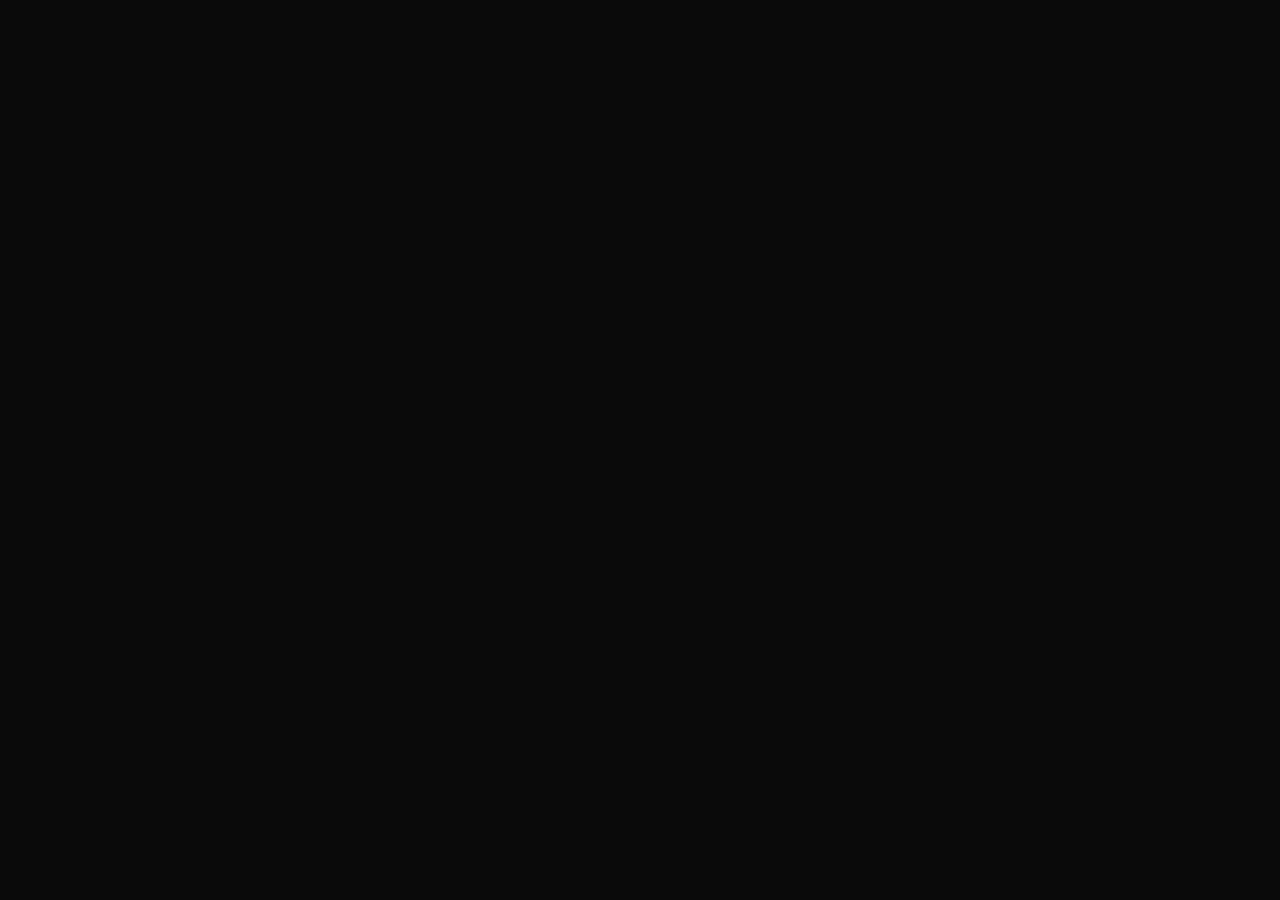
==== index.html @ 23f84842 "Update index.html" ====
<!DOCTYPE html>
<html lang="en">
<head>
    <meta charset="UTF-8">
    <meta name="viewport" content="width=device-width, initial-scale=1.0">
    <title>KYNIT DIGITAL - We Build Websites That Make You Money</title>
    <style>
        * { margin: 0; padding: 0; box-sizing: border-box; }
        body { font-family: Arial, sans-serif; background: #0a0a0a; color: #fff; line-height: 1.6; }
        
        /* HEADER WITH NEON DESK */
        header {
            background: linear-gradient(rgba(0,0,0,0.7), rgba(0,0,0,0.7)), url('IMG_5159.jpeg') no-repeat center;
            background-size: cover;
            min-height: 600px;
            display: flex;
            flex-direction: column;
            justify-content: center;
            align-items: center;
            text-align: center;
            padding: 0 20px;
            border-bottom: 4px solid #FFD700;
        }
        header h1 {
            font-size: 3.5rem;
            color: #FFD700;
            margin-bottom: 15px;
            font-weight: 900;
            text-shadow: 3px 3px 6px #000;
        }
        header p {
            font-size: 1.3rem;
            margin-bottom: 30px;
            color: #fff;
            text-shadow: 2px 2px 4px #000;
        }
        .btn {
            display: inline-block;
            padding: 18px 35px;
            background: #FFD700;
            color: #000;
            text-decoration: none;
            font-weight: bold;
            border-radius: 10px;
            font-size: 1.1rem;
            transition: 0.3s;
        }
        .btn:hover { background: #fff; }
        
        /* SECTIONS */
        section { padding: 80px 20px; max-width: 1100px; margin: auto; }
        h2 { color: #FFD700; text-align: center; margin-bottom: 50px; font-size: 2.5rem; }
        
        /* SERVICES */
        .services { display: grid; grid-template-columns: repeat(3, 1fr); gap:
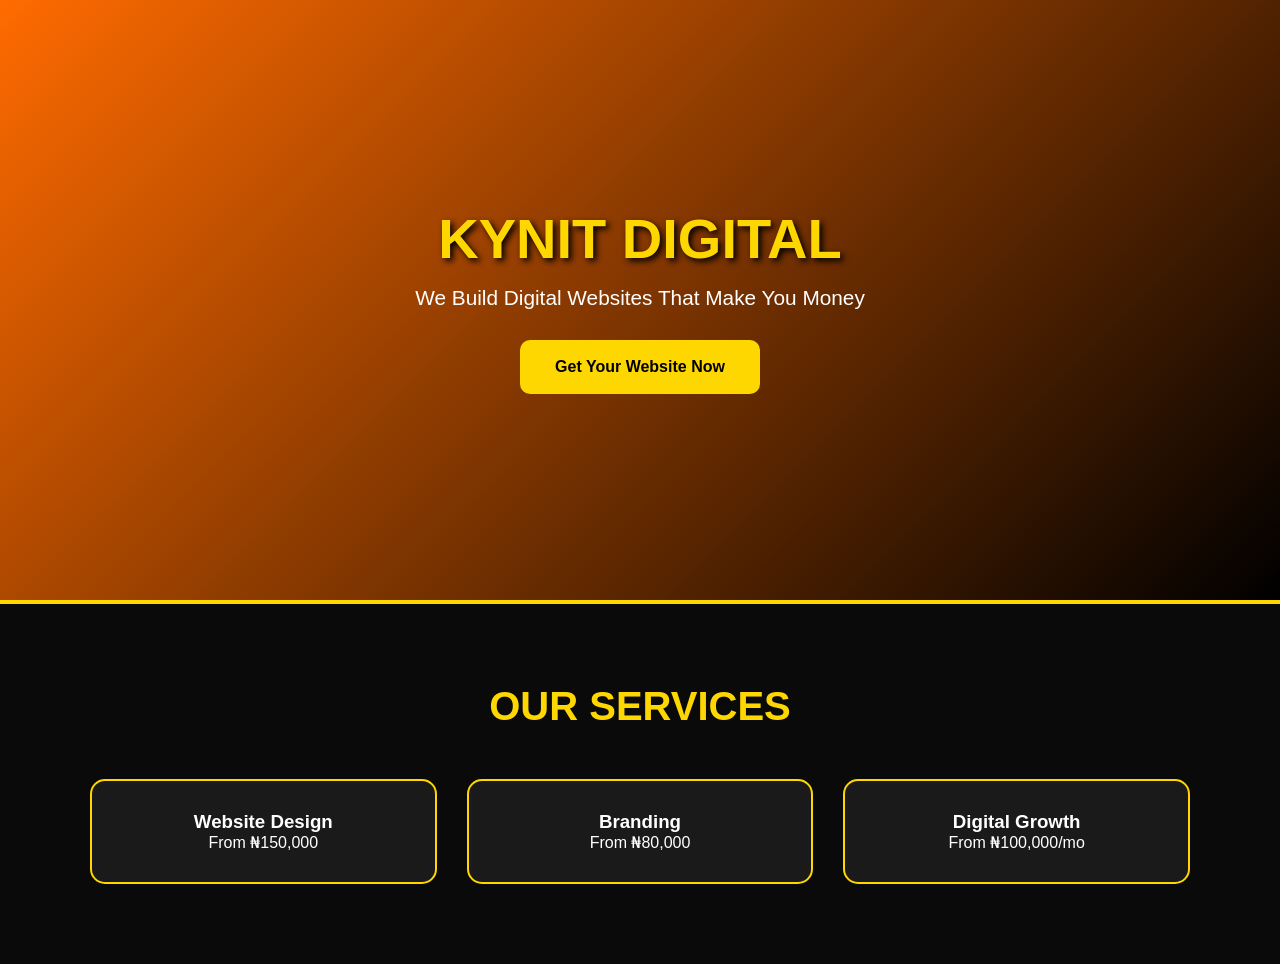
==== commit d5550b1d: "Update index.html" ====
--- a/index.html
+++ b/index.html
@@ -3,15 +3,12 @@
 <head>
     <meta charset="UTF-8">
     <meta name="viewport" content="width=device-width, initial-scale=1.0">
-    <title>KYNIT DIGITAL - We Build Websites That Make You Money</title>
+    <title>KYNIT DIGITAL</title>
     <style>
-        * { margin: 0; padding: 0; box-sizing: border-box; }
-        body { font-family: Arial, sans-serif; background: #0a0a0a; color: #fff; line-height: 1.6; }
-        
-        /* HEADER WITH NEON DESK */
+        * { margin: 0; padding: 0; }
+        body { font-family: Arial, sans-serif; background: #0a0a0a; color: #fff; }
         header {
-            background: linear-gradient(rgba(0,0,0,0.7), rgba(0,0,0,0.7)), url('IMG_5159.jpeg') no-repeat center;
-            background-size: cover;
+            background: linear-gradient(135deg, #FF6B00 0%, #000 100%);
             min-height: 600px;
             display: flex;
             flex-direction: column;
@@ -21,35 +18,29 @@
             padding: 0 20px;
             border-bottom: 4px solid #FFD700;
         }
-        header h1 {
-            font-size: 3.5rem;
-            color: #FFD700;
-            margin-bottom: 15px;
-            font-weight: 900;
-            text-shadow: 3px 3px 6px #000;
-        }
-        header p {
-            font-size: 1.3rem;
-            margin-bottom: 30px;
-            color: #fff;
-            text-shadow: 2px 2px 4px #000;
-        }
-        .btn {
-            display: inline-block;
-            padding: 18px 35px;
-            background: #FFD700;
-            color: #000;
-            text-decoration: none;
-            font-weight: bold;
-            border-radius: 10px;
-            font-size: 1.1rem;
-            transition: 0.3s;
-        }
-        .btn:hover { background: #fff; }
-        
-        /* SECTIONS */
+        header h1 { font-size: 3.5rem; color: #FFD700; margin-bottom: 15px; text-shadow: 3px 3px 6px #000; }
+        header p { font-size: 1.3rem; margin-bottom: 30px; }
+        .btn { display: inline-block; padding: 18px 35px; background: #FFD700; color: #000; text-decoration: none; font-weight: bold; border-radius: 10px; }
         section { padding: 80px 20px; max-width: 1100px; margin: auto; }
         h2 { color: #FFD700; text-align: center; margin-bottom: 50px; font-size: 2.5rem; }
-        
-        /* SERVICES */
-        .services { display: grid; grid-template-columns: repeat(3, 1fr); gap:+        .services { display: grid; grid-template-columns: repeat(3, 1fr); gap: 30px; }
+        .card { background: #1a1a1a; padding: 30px; border-radius: 15px; border: 2px solid #FFD700; text-align: center; }
+        @media(max-width: 768px) { .services { grid-template-columns: 1fr; } header h1 { font-size: 2.2rem; }
+    </style>
+</head>
+<body>
+    <header>
+        <h1>KYNIT DIGITAL</h1>
+        <p>We Build Digital Websites That Make You Money</p>
+        <a href="https://wa.me/234" class="btn">Get Your Website Now</a>
+    </header>
+    <section>
+        <h2>OUR SERVICES</h2>
+        <div class="services">
+            <div class="card"><h3>Website Design</h3><p>From ₦150,000</p></div>
+            <div class="card"><h3>Branding</h3><p>From ₦80,000</p></div>
+            <div class="card"><h3>Digital Growth</h3><p>From ₦100,000/mo</p></div>
+        </div>
+    </section>
+</body>
+</html>
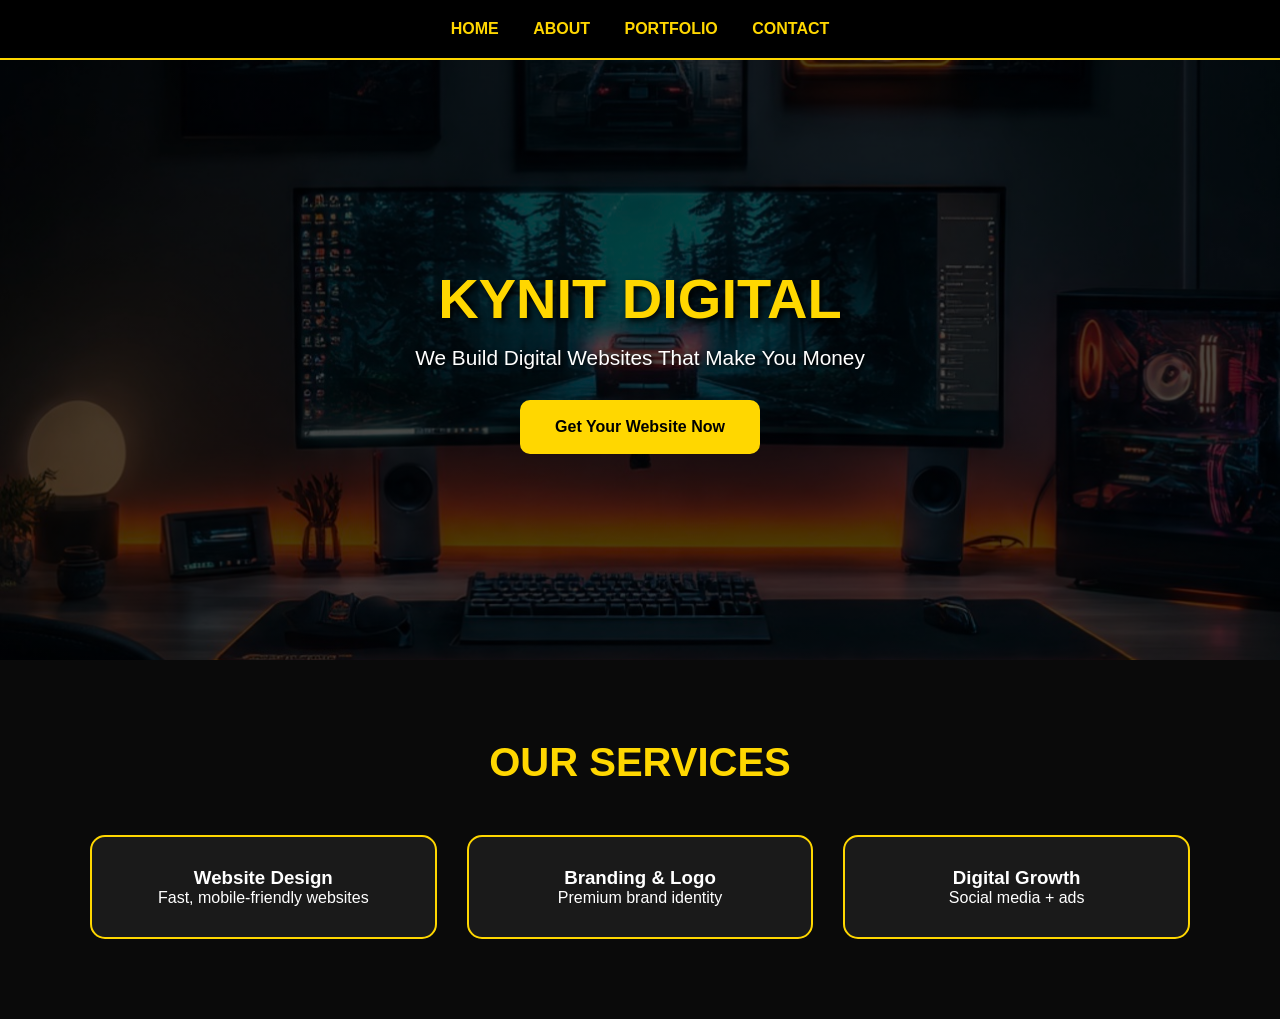
==== commit 97a75c29: "Update index.html" ====
--- a/index.html
+++ b/index.html
@@ -3,12 +3,15 @@
 <head>
     <meta charset="UTF-8">
     <meta name="viewport" content="width=device-width, initial-scale=1.0">
-    <title>KYNIT DIGITAL</title>
+    <title>KYNIT DIGITAL - We Build Websites That Make You Money</title>
     <style>
         * { margin: 0; padding: 0; }
         body { font-family: Arial, sans-serif; background: #0a0a0a; color: #fff; }
+        nav{background:#000; padding:20px; text-align:center; border-bottom:2px solid #FFD700;}
+        nav a{color:#FFD700; text-decoration:none; margin:0 15px; font-weight:bold;}
         header {
-            background: linear-gradient(135deg, #FF6B00 0%, #000 100%);
+            background: linear-gradient(rgba(0,0,0,0.7), rgba(0,0,0,0.7)), url('IMG_5159.jpeg') no-repeat center;
+            background-size: cover;
             min-height: 600px;
             display: flex;
             flex-direction: column;
@@ -16,31 +19,36 @@
             align-items: center;
             text-align: center;
             padding: 0 20px;
-            border-bottom: 4px solid #FFD700;
         }
         header h1 { font-size: 3.5rem; color: #FFD700; margin-bottom: 15px; text-shadow: 3px 3px 6px #000; }
-        header p { font-size: 1.3rem; margin-bottom: 30px; }
+        header p { font-size: 1.3rem; margin-bottom: 30px; text-shadow: 2px 2px 4px #000; }
         .btn { display: inline-block; padding: 18px 35px; background: #FFD700; color: #000; text-decoration: none; font-weight: bold; border-radius: 10px; }
         section { padding: 80px 20px; max-width: 1100px; margin: auto; }
         h2 { color: #FFD700; text-align: center; margin-bottom: 50px; font-size: 2.5rem; }
         .services { display: grid; grid-template-columns: repeat(3, 1fr); gap: 30px; }
         .card { background: #1a1a1a; padding: 30px; border-radius: 15px; border: 2px solid #FFD700; text-align: center; }
-        @media(max-width: 768px) { .services { grid-template-columns: 1fr; } header h1 { font-size: 2.2rem; }
+        @media(max-width: 768px) { .services { grid-template-columns: 1fr; } header h1 { font-size: 2.2rem; } }
     </style>
 </head>
 <body>
-    <header>
-        <h1>KYNIT DIGITAL</h1>
-        <p>We Build Digital Websites That Make You Money</p>
-        <a href="https://wa.me/234" class="btn">Get Your Website Now</a>
-    </header>
-    <section>
-        <h2>OUR SERVICES</h2>
-        <div class="services">
-            <div class="card"><h3>Website Design</h3><p>From ₦150,000</p></div>
-            <div class="card"><h3>Branding</h3><p>From ₦80,000</p></div>
-            <div class="card"><h3>Digital Growth</h3><p>From ₦100,000/mo</p></div>
-        </div>
-    </section>
+<nav>
+<a href="index.html">HOME</a>
+<a href="about.html">ABOUT</a>
+<a href="portfolio.html">PORTFOLIO</a>
+<a href="contact.html">CONTACT</a>
+</nav>
+<header>
+    <h1>KYNIT DIGITAL</h1>
+    <p>We Build Digital Websites That Make You Money</p>
+    <a href="contact.html" class="btn">Get Your Website Now</a>
+</header>
+<section>
+    <h2>OUR SERVICES</h2>
+    <div class="services">
+        <div class="card"><h3>Website Design</h3><p>Fast, mobile-friendly websites</p></div>
+        <div class="card"><h3>Branding & Logo</h3><p>Premium brand identity</p></div>
+        <div class="card"><h3>Digital Growth</h3><p>Social media + ads</p></div>
+    </div>
+</section>
 </body>
 </html>
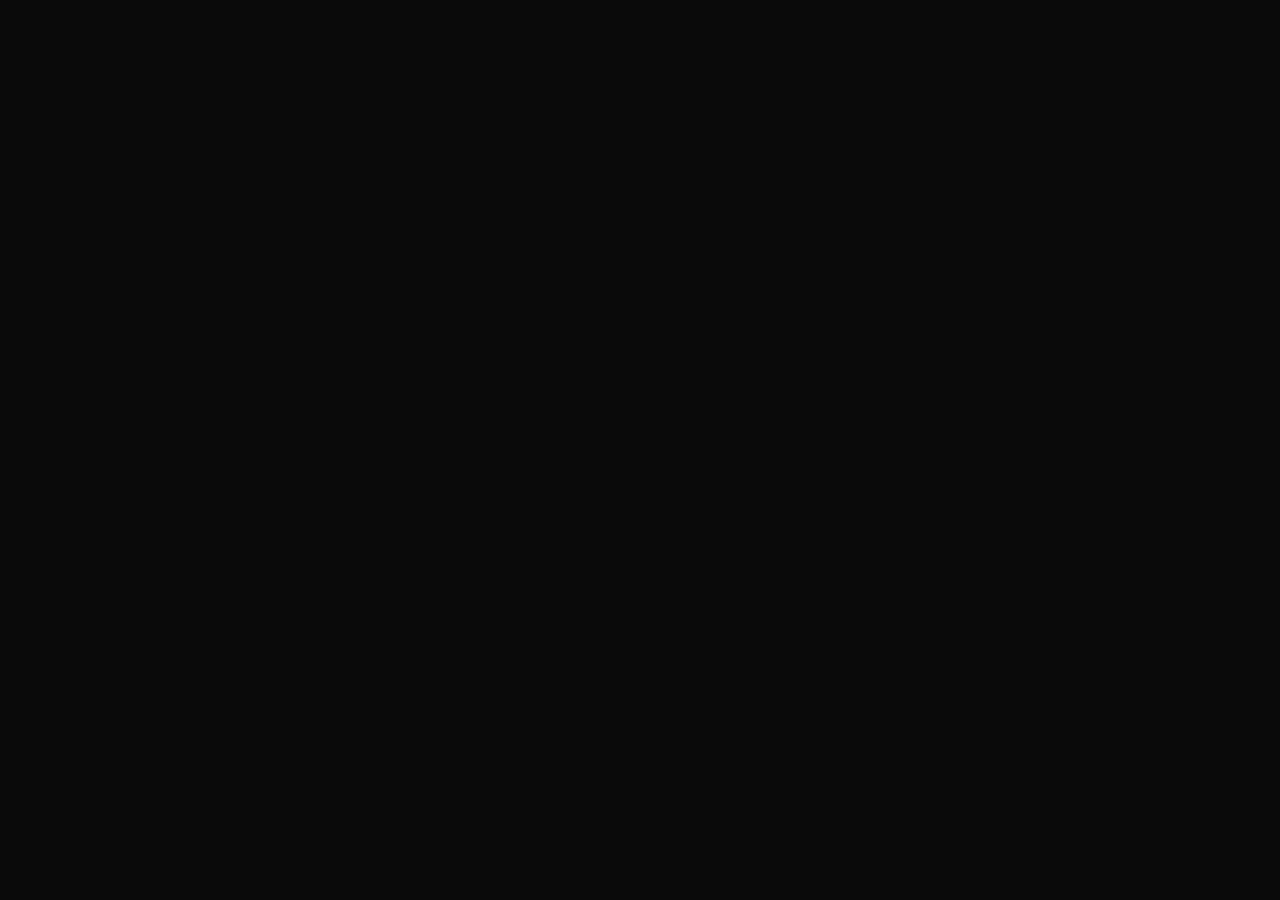
==== commit 8584666a: "Update index.html" ====
--- a/index.html
+++ b/index.html
@@ -3,12 +3,17 @@
 <head>
     <meta charset="UTF-8">
     <meta name="viewport" content="width=device-width, initial-scale=1.0">
-    <title>KYNIT DIGITAL - We Build Websites That Make You Money</title>
+    <title>KYNIT DIGITAL - We Build Websites That Make You Money | Lagos</title>
     <style>
-        * { margin: 0; padding: 0; }
-        body { font-family: Arial, sans-serif; background: #0a0a0a; color: #fff; }
-        nav{background:#000; padding:20px; text-align:center; border-bottom:2px solid #FFD700;}
-        nav a{color:#FFD700; text-decoration:none; margin:0 15px; font-weight:bold;}
+        * { margin: 0; padding: 0; box-sizing: border-box; }
+        body { font-family: 'Arial', sans-serif; background: #0a0a0a; color: #fff; line-height: 1.6; }
+        
+        /* NAV */
+        nav{background:#000; padding:20px; text-align:center; border-bottom:2px solid #FFD700; position: sticky; top:0; z-index:100;}
+        nav a{color:#FFD700; text-decoration:none; margin:0 15px; font-weight:bold; font-size:1.1rem;}
+        nav a:hover{color:#fff;}
+
+        /* HEADER WITH YOUR DESK IMAGE */
         header {
             background: linear-gradient(rgba(0,0,0,0.7), rgba(0,0,0,0.7)), url('IMG_5159.jpeg') no-repeat center;
             background-size: cover;
@@ -21,34 +26,14 @@
             padding: 0 20px;
         }
         header h1 { font-size: 3.5rem; color: #FFD700; margin-bottom: 15px; text-shadow: 3px 3px 6px #000; }
-        header p { font-size: 1.3rem; margin-bottom: 30px; text-shadow: 2px 2px 4px #000; }
-        .btn { display: inline-block; padding: 18px 35px; background: #FFD700; color: #000; text-decoration: none; font-weight: bold; border-radius: 10px; }
-        section { padding: 80px 20px; max-width: 1100px; margin: auto; }
-        h2 { color: #FFD700; text-align: center; margin-bottom: 50px; font-size: 2.5rem; }
+        header p { font-size: 1.3rem; margin-bottom: 30px; text-shadow: 2px 2px 4px #000; max-width: 700px; }
+        .btn { display: inline-block; padding: 18px 35px; background: #FFD700; color: #000; text-decoration: none; font-weight: bold; border-radius: 10px; font-size: 1.1rem; transition: 0.3s; }
+        .btn:hover { background: #fff; transform: scale(1.05); }
+
+        /* SERVICES SECTION */
+        section { padding: 80px 20px; max-width: 1200px; margin: auto; }
+        h2 { color: #FFD700; text-align: center; margin-bottom: 50px; font-size: 2.8rem; }
         .services { display: grid; grid-template-columns: repeat(3, 1fr); gap: 30px; }
-        .card { background: #1a1a1a; padding: 30px; border-radius: 15px; border: 2px solid #FFD700; text-align: center; }
-        @media(max-width: 768px) { .services { grid-template-columns: 1fr; } header h1 { font-size: 2.2rem; } }
-    </style>
-</head>
-<body>
-<nav>
-<a href="index.html">HOME</a>
-<a href="about.html">ABOUT</a>
-<a href="portfolio.html">PORTFOLIO</a>
-<a href="contact.html">CONTACT</a>
-</nav>
-<header>
-    <h1>KYNIT DIGITAL</h1>
-    <p>We Build Digital Websites That Make You Money</p>
-    <a href="contact.html" class="btn">Get Your Website Now</a>
-</header>
-<section>
-    <h2>OUR SERVICES</h2>
-    <div class="services">
-        <div class="card"><h3>Website Design</h3><p>Fast, mobile-friendly websites</p></div>
-        <div class="card"><h3>Branding & Logo</h3><p>Premium brand identity</p></div>
-        <div class="card"><h3>Digital Growth</h3><p>Social media + ads</p></div>
-    </div>
-</section>
-</body>
-</html>+        .card { background: #1a1a1a; padding: 35px 25px; border-radius: 15px; border: 2px solid #FFD700; text-align: center; transition: 0.3s; }
+        .card:hover { transform: translateY(-10px); background: #222; }
+        .card h3 { color: #FFD700
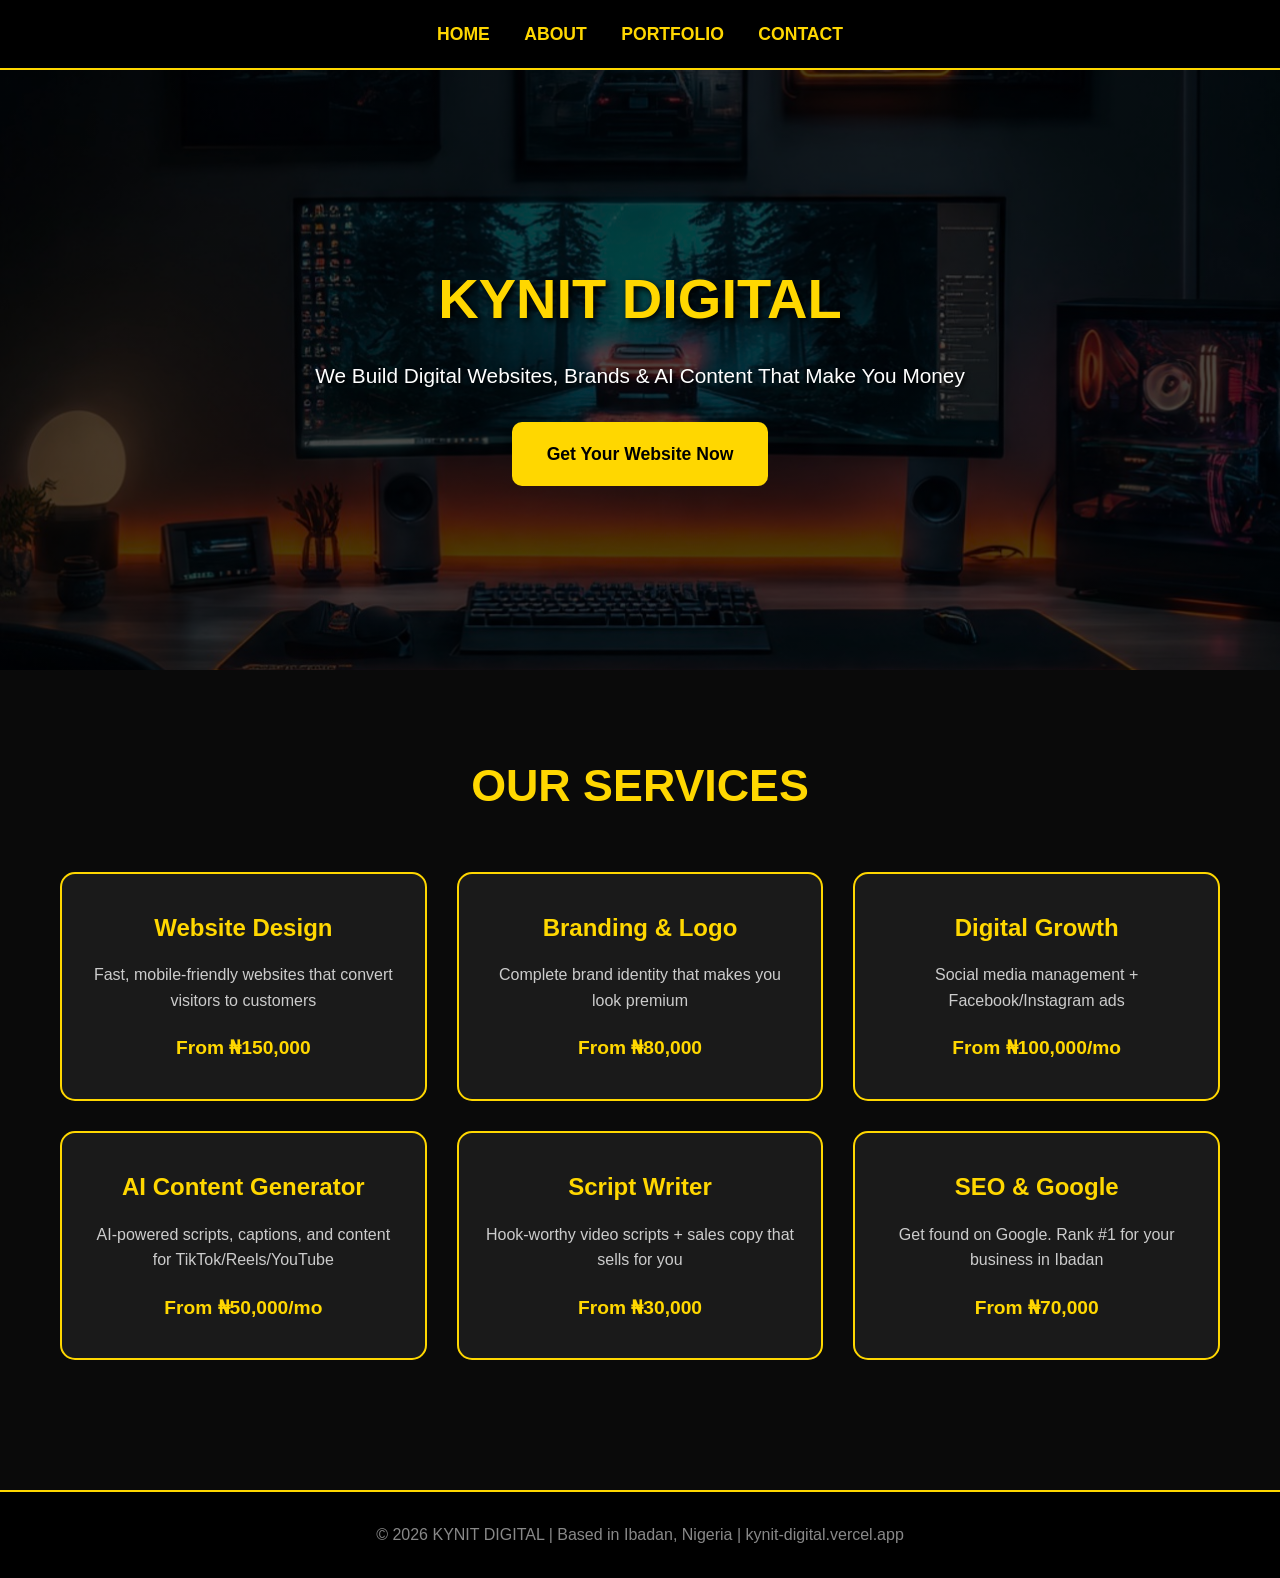
==== commit 9f932dc2: "Update index.html" ====
--- a/index.html
+++ b/index.html
@@ -36,4 +36,86 @@
         .services { display: grid; grid-template-columns: repeat(3, 1fr); gap: 30px; }
         .card { background: #1a1a1a; padding: 35px 25px; border-radius: 15px; border: 2px solid #FFD700; text-align: center; transition: 0.3s; }
         .card:hover { transform: translateY(-10px); background: #222; }
-        .card h3 { color: #FFD700+        .card h3 { color: #FFD700; margin-bottom: 15px; font-size: 1.5rem; }
+        .card p { margin-bottom: 20px; font-size: 1rem; color: #ccc; }
+        .price { color: #FFD700; font-weight: bold; font-size: 1.2rem; }
+
+        /* FOOTER */
+        footer { background: #000; text-align: center; padding: 30px; border-top: 2px solid #FFD700; margin-top: 50px; }
+        footer p { color: #888; }
+
+        /* MOBILE */
+        @media(max-width: 900px) { 
+            .services { grid-template-columns: repeat(2, 1fr); }
+        }
+        @media(max-width: 600px) { 
+            .services { grid-template-columns: 1fr; } 
+            header h1 { font-size: 2.2rem; } 
+            nav a { margin: 0 8px; font-size: 0.9rem; }
+        }
+    </style>
+</head>
+<body>
+<!-- NAV MENU -->
+<nav>
+<a href="index.html">HOME</a>
+<a href="about.html">ABOUT</a>
+<a href="portfolio.html">PORTFOLIO</a>
+<a href="contact.html">CONTACT</a>
+</nav>
+
+<!-- HERO SECTION -->
+<header>
+    <h1>KYNIT DIGITAL</h1>
+    <p>We Build Digital Websites, Brands & AI Content That Make You Money</p>
+    <a href="contact.html" class="btn">Get Your Website Now</a>
+</header>
+
+<!-- SERVICES SECTION -->
+<section>
+    <h2>OUR SERVICES</h2>
+    <div class="services">
+        <div class="card">
+            <h3>Website Design</h3>
+            <p>Fast, mobile-friendly websites that convert visitors to customers</p>
+            <div class="price">From ₦150,000</div>
+        </div>
+        
+        <div class="card">
+            <h3>Branding & Logo</h3>
+            <p>Complete brand identity that makes you look premium</p>
+            <div class="price">From ₦80,000</div>
+        </div>
+        
+        <div class="card">
+            <h3>Digital Growth</h3>
+            <p>Social media management + Facebook/Instagram ads</p>
+            <div class="price">From ₦100,000/mo</div>
+        </div>
+
+        <div class="card">
+            <h3>AI Content Generator</h3>
+            <p>AI-powered scripts, captions, and content for TikTok/Reels/YouTube</p>
+            <div class="price">From ₦50,000/mo</div>
+        </div>
+
+        <div class="card">
+            <h3>Script Writer</h3>
+            <p>Hook-worthy video scripts + sales copy that sells for you</p>
+            <div class="price">From ₦30,000</div>
+        </div>
+
+        <div class="card">
+            <h3>SEO & Google</h3>
+            <p>Get found on Google. Rank #1 for your business in Ibadan</p>
+            <div class="price">From ₦70,000</div>
+        </div>
+    </div>
+</section>
+
+<!-- FOOTER -->
+<footer>
+    <p>© 2026 KYNIT DIGITAL | Based in Ibadan, Nigeria | kynit-digital.vercel.app</p>
+</footer>
+</body>
+</html>
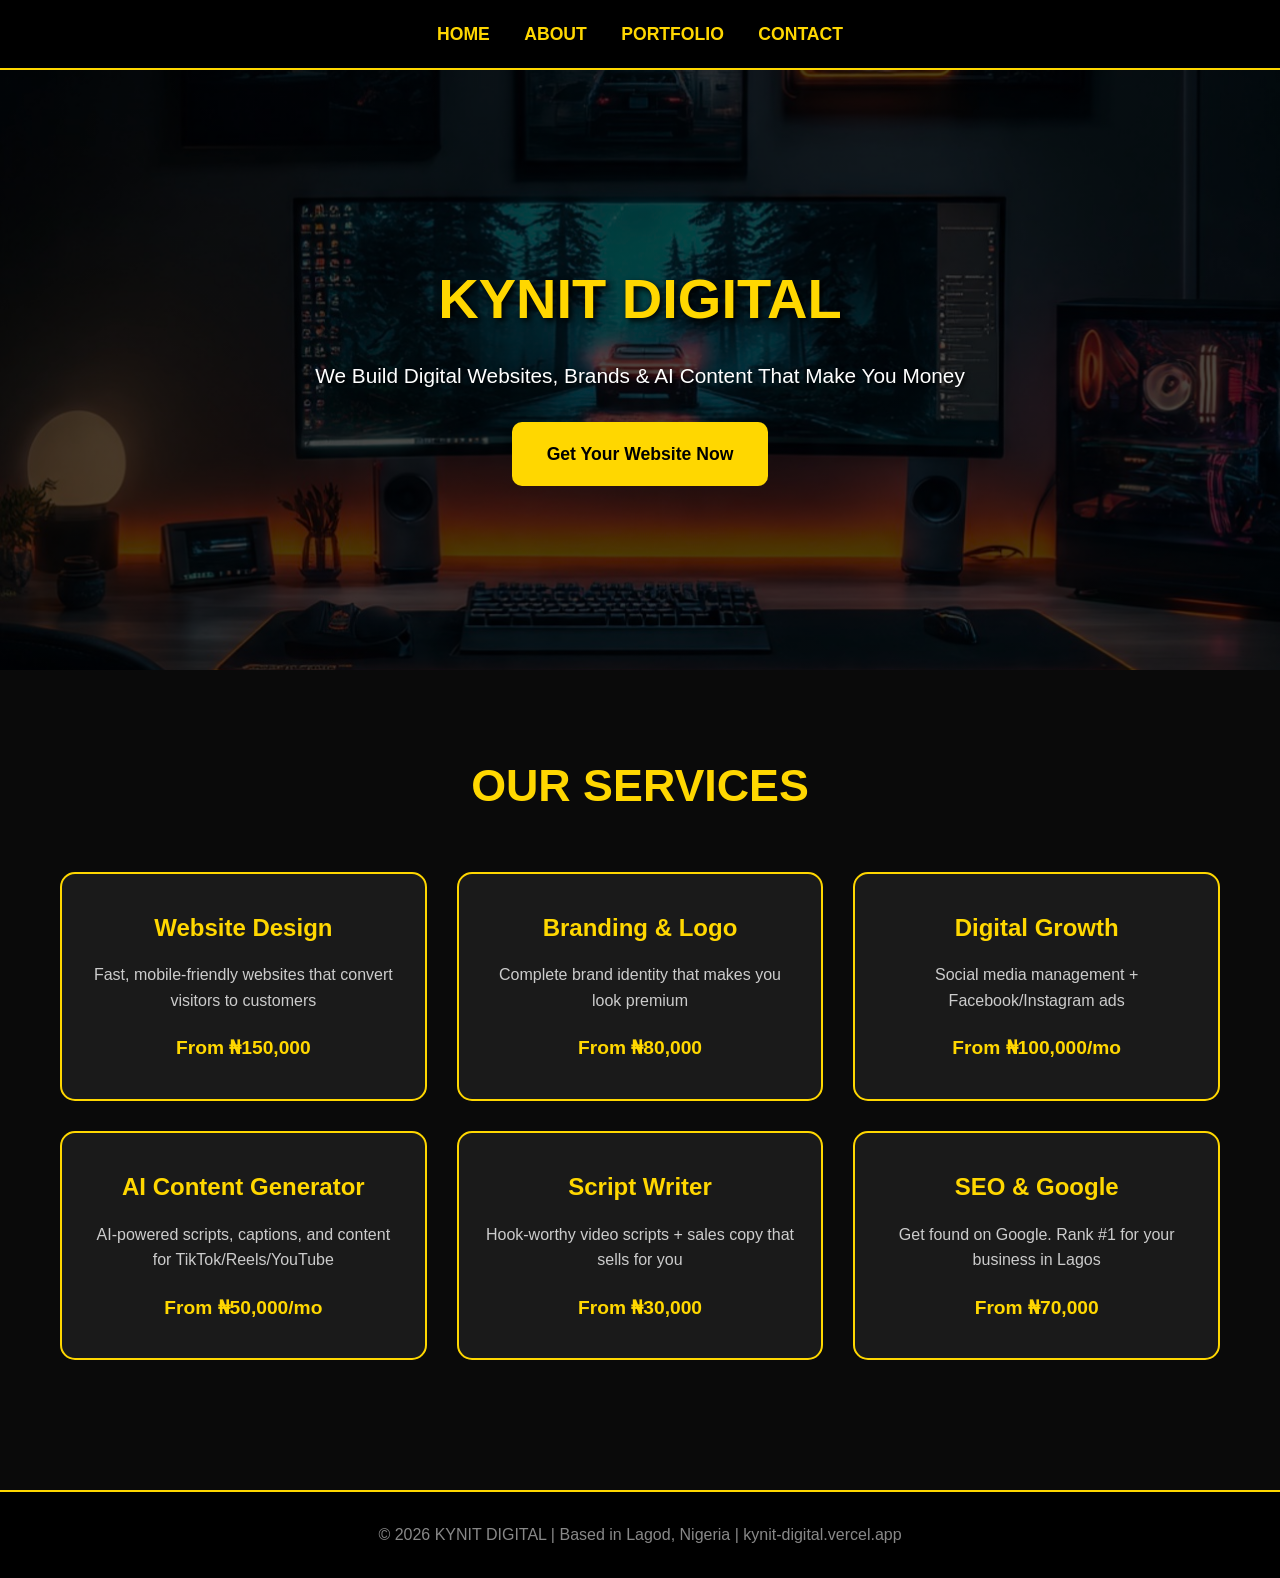
==== commit de95638c: "Update index.html" ====
--- a/index.html
+++ b/index.html
@@ -107,7 +107,7 @@
 
         <div class="card">
             <h3>SEO & Google</h3>
-            <p>Get found on Google. Rank #1 for your business in Ibadan</p>
+            <p>Get found on Google. Rank #1 for your business in Lagos</p>
             <div class="price">From ₦70,000</div>
         </div>
     </div>
@@ -115,7 +115,7 @@
 
 <!-- FOOTER -->
 <footer>
-    <p>© 2026 KYNIT DIGITAL | Based in Ibadan, Nigeria | kynit-digital.vercel.app</p>
+    <p>© 2026 KYNIT DIGITAL | Based in Lagod, Nigeria | kynit-digital.vercel.app</p>
 </footer>
 </body>
 </html>
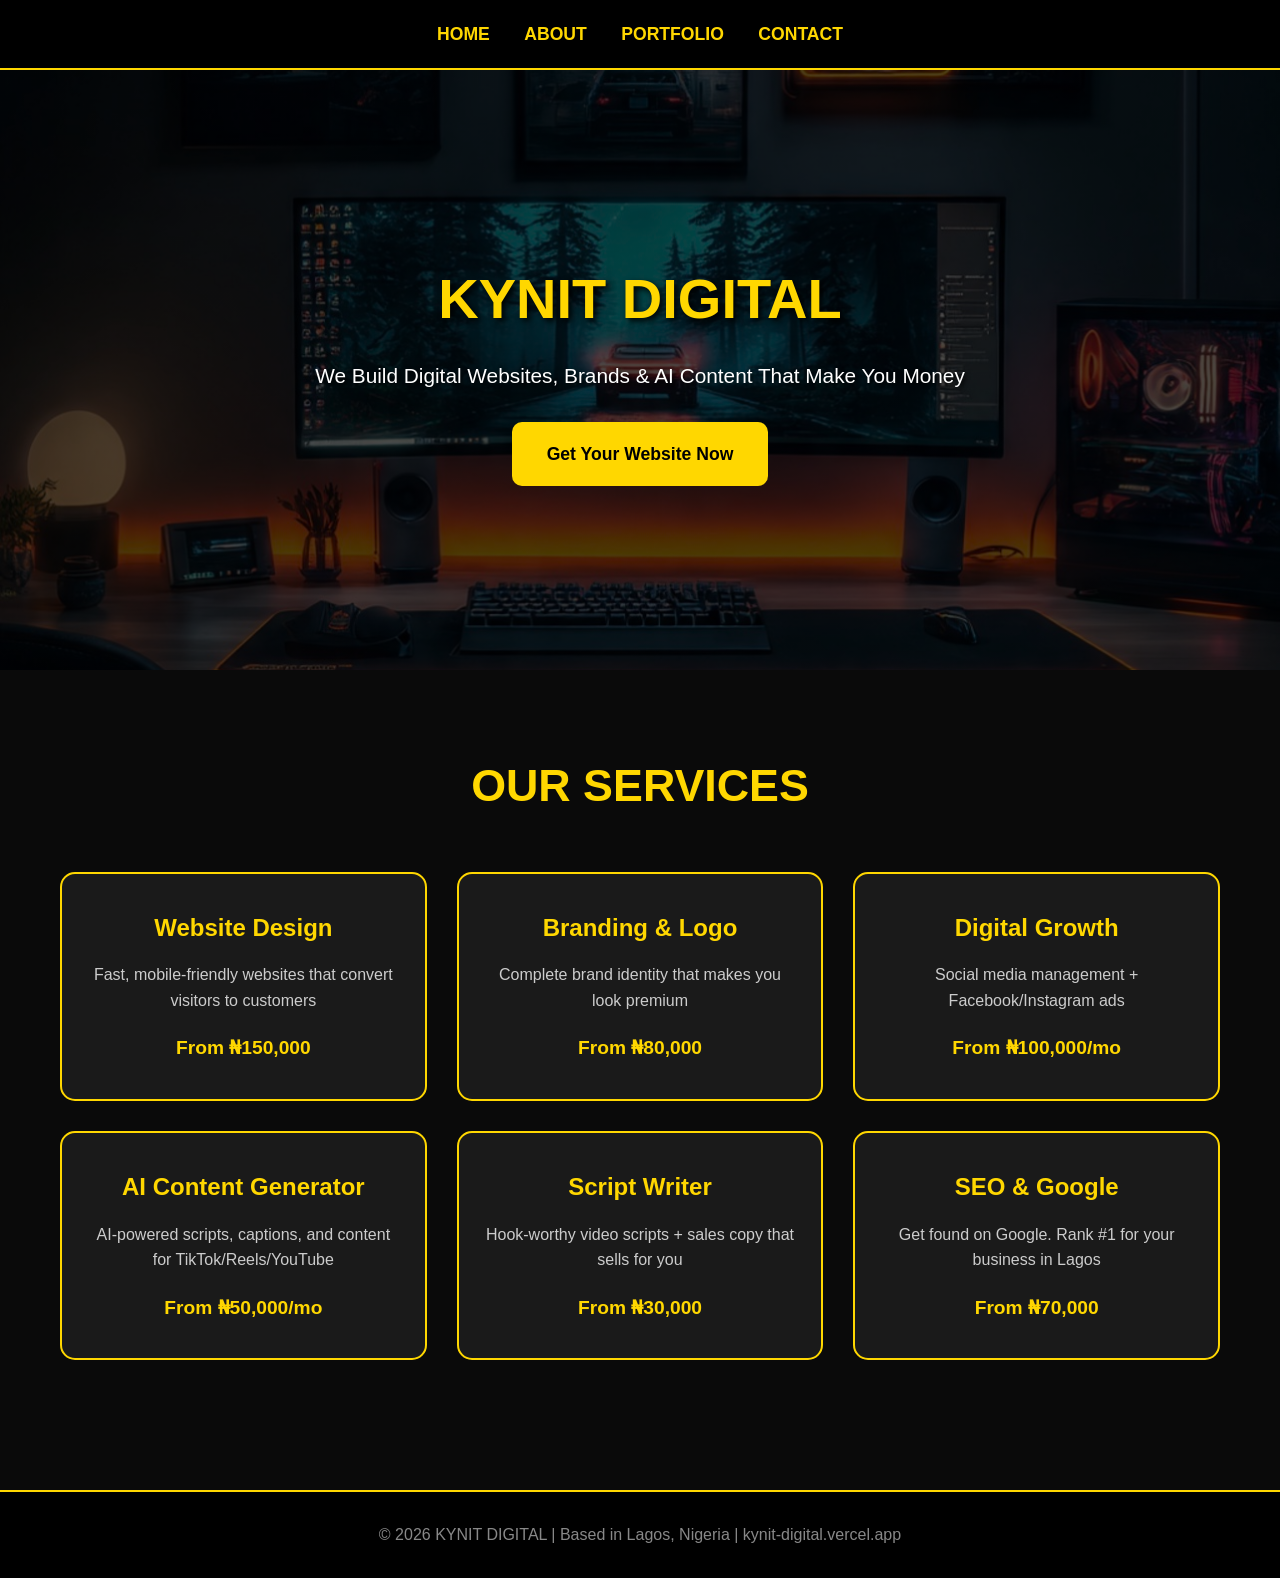
==== commit 6be1c4d2: "Update index.html" ====
--- a/index.html
+++ b/index.html
@@ -115,7 +115,7 @@
 
 <!-- FOOTER -->
 <footer>
-    <p>© 2026 KYNIT DIGITAL | Based in Lagod, Nigeria | kynit-digital.vercel.app</p>
+    <p>© 2026 KYNIT DIGITAL | Based in Lagos, Nigeria | kynit-digital.vercel.app</p>
 </footer>
 </body>
 </html>
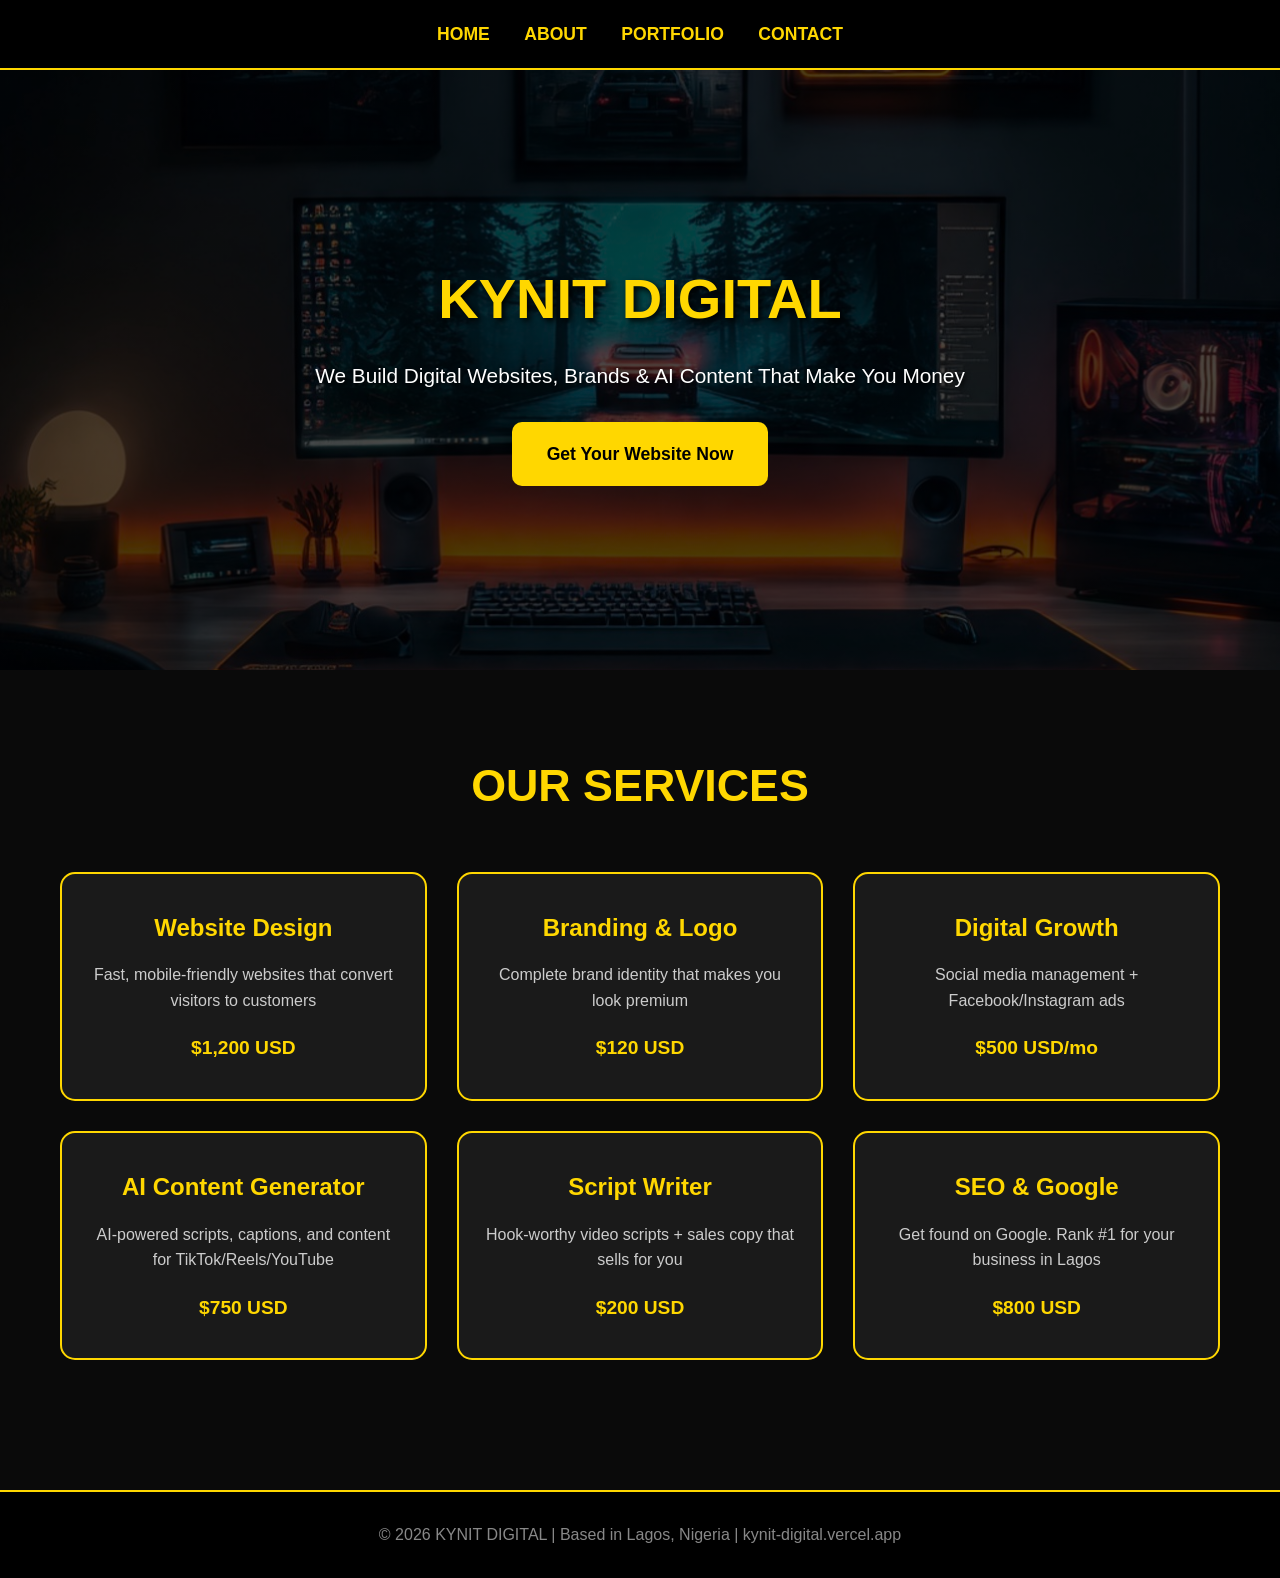
==== commit 59341df6: "Update index.html" ====
--- a/index.html
+++ b/index.html
@@ -78,37 +78,37 @@
         <div class="card">
             <h3>Website Design</h3>
             <p>Fast, mobile-friendly websites that convert visitors to customers</p>
-            <div class="price">From ₦150,000</div>
+            <div class="price">$1,200 USD</div>
         </div>
         
         <div class="card">
             <h3>Branding & Logo</h3>
             <p>Complete brand identity that makes you look premium</p>
-            <div class="price">From ₦80,000</div>
+            <div class="price">$120 USD</div>
         </div>
         
         <div class="card">
             <h3>Digital Growth</h3>
             <p>Social media management + Facebook/Instagram ads</p>
-            <div class="price">From ₦100,000/mo</div>
+            <div class="price">$500 USD/mo</div>
         </div>
 
         <div class="card">
             <h3>AI Content Generator</h3>
             <p>AI-powered scripts, captions, and content for TikTok/Reels/YouTube</p>
-            <div class="price">From ₦50,000/mo</div>
+            <div class="price">$750 USD</div>
         </div>
 
         <div class="card">
             <h3>Script Writer</h3>
             <p>Hook-worthy video scripts + sales copy that sells for you</p>
-            <div class="price">From ₦30,000</div>
+            <div class="price">$200 USD</div>
         </div>
 
         <div class="card">
             <h3>SEO & Google</h3>
             <p>Get found on Google. Rank #1 for your business in Lagos</p>
-            <div class="price">From ₦70,000</div>
+            <div class="price">$800 USD</div>
         </div>
     </div>
 </section>
